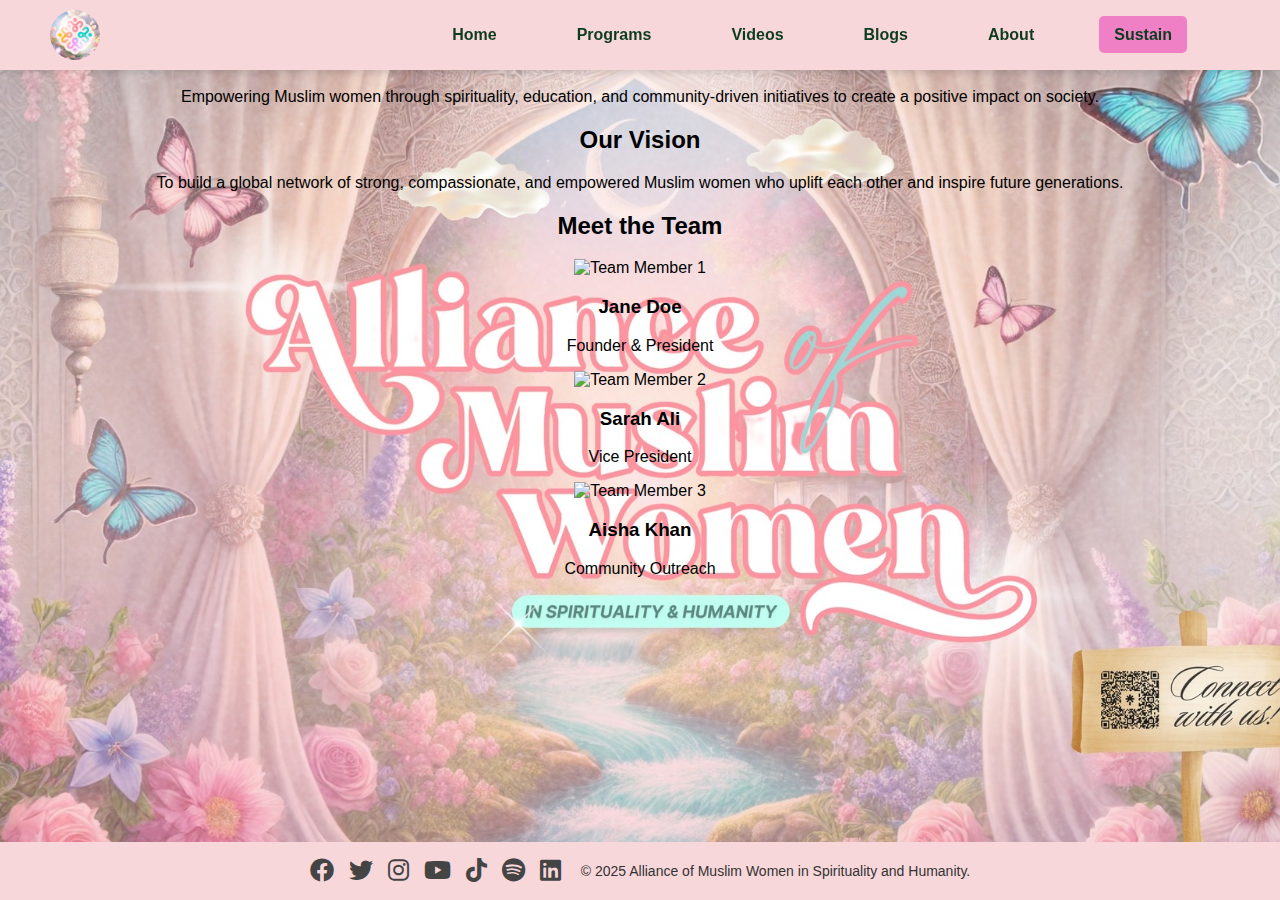
==== about.html @ bc1cb751 "Update Menu bar and footer" ====
<!DOCTYPE html>
<html lang="en">
<head>
    <meta charset="UTF-8">
    <meta name="viewport" content="width=device-width, initial-scale=1.0">
    <title>About Us - AMWoSH</title>
    <link rel="stylesheet" href="style.css">
    <link rel="stylesheet" href="https://cdnjs.cloudflare.com/ajax/libs/font-awesome/6.0.0-beta3/css/all.min.css">
</head>
<body>
    <header>
        <nav class="navbar">
            <div class="logo">
                <img src="images/AMWoSH_Logo.jpg" alt="Logo">
            </div>
            <ul class="nav-links">
                <li><a href="index.html">Home</a></li>
                <li><a href="#">Programs</a></li>
                <li><a href="#">Videos</a></li>
                <li><a href="#">Blogs</a></li>
                <li><a href="about.html" class="active">About</a></li>
                <li><a href="#" class="sustain-btn">Sustain</a></li>
            </ul>
        </nav>
    </header>    

    <main class="about-container">
        <section class="mission-vision">
            <div class="mission">
                <h2>Our Mission</h2>
                <p>Empowering Muslim women through spirituality, education, and community-driven initiatives to create a positive impact on society.</p>
            </div>
            <div class="vision">
                <h2>Our Vision</h2>
                <p>To build a global network of strong, compassionate, and empowered Muslim women who uplift each other and inspire future generations.</p>
            </div>
        </section>

        <section class="team">
            <h2>Meet the Team</h2>
            <div class="team-members">
                <div class="member">
                    <img src="images/member1.jpg" alt="Team Member 1">
                    <h3>Jane Doe</h3>
                    <p>Founder & President</p>
                </div>
                <div class="member">
                    <img src="images/member2.jpg" alt="Team Member 2">
                    <h3>Sarah Ali</h3>
                    <p>Vice President</p>
                </div>
                <div class="member">
                    <img src="images/member3.jpg" alt="Team Member 3">
                    <h3>Aisha Khan</h3>
                    <p>Community Outreach</p>
                </div>
            </div>
        </section>
    </main>

    <footer class="footer">
        <div class="footer-content">
            <div class="social-icons">
                <a href="https://www.facebook.com/amwoshofficial/"><i class="fab fa-facebook"></i></a>
                <a href="https://x.com/amwoshofficial"><i class="fab fa-twitter"></i></a>
                <a href="https://www.instagram.com/amwoshofficial/"><i class="fab fa-instagram"></i></a>
                <a href="https://www.youtube.com/amwoshofficial"><i class="fab fa-youtube"></i></a>
                <a href="https://www.tiktok.com/@amwoshofficial"><i class="fab fa-tiktok"></i></a>
                <a href="https://www.spotify.com/amwoshofficial"><i class="fab fa-spotify"></i></a>
                <a href="https://www.linkedin.com/company/amwoshofficial/"><i class="fab fa-linkedin"></i></a>
            </div>
            <p>© 2025 Alliance of Muslim Women in Spirituality and Humanity.</p>
        </div>
    </footer>
</body>
</html>
---- style.css ----
/* General Styling */
html, body {
    height: 100%;
    margin: 0;
    padding: 0;
    font-family: 'Poppins', sans-serif;
    background: url('images/AMWosh_Cover_Photo.jpg') no-repeat center center fixed;
    background-size: cover;
    background-position: top center;
    text-align: center;
    display: flex;
    flex-direction: column;
}

body {
    display: flex;
    flex-direction: column;
    overflow-y: auto; /* Add vertical scrollbar if needed */
    overflow-x: hidden; /* Hide horizontal scrollbar */
}

header {
    position: fixed;
    top: 0;
    left: 0;
    width: 100%;
    background-color: #f8d7da; /* Light pink */
    display: flex;
    align-items: center; /* Center align items vertically */
    justify-content: space-between; /* Space between logo and nav links */
    padding: 10px 50px;
    box-shadow: 0px 4px 6px rgba(0, 0, 0, 0.1);
    z-index: 1000;
}

.navbar {
    display: flex;
    justify-content: space-between; /* Space between logo and nav links */
    align-items: center; /* Center align items vertically */
    width: 90%;
}

/* Logo Styling */
.logo {
    display: flex;
    align-items: center;
}

.logo img {
    height: 50px; /* Adjust as needed */
    vertical-align: middle;
    border-radius: 50%;
}

/* Navigation Links */
.nav-links {
    list-style: none;
    display: flex;
    gap: 20px;
    align-items: center; /* Center align items vertically */
}

.nav-links li {
    display: inline;
    margin: 0 15px;
}

.nav-links a {
    text-decoration: none;
    color: #0d3b1e;
    font-weight: bold;
    padding: 10px 15px;
}

/* Sustain Button */
.sustain-btn {
    background: #f080c5;
    color: white;
    padding: 8px 15px;
    border-radius: 5px;
}

/* Main Content */
main {
    flex: 1; /* Allow main to grow and fill the available space */
    padding: 20px;
}

/* Princess Card Design */
.card {
    background: white;
    border-radius: 15px;
    box-shadow: 0px 5px 15px rgba(255, 102, 178, 0.3);
    padding: 20px;
    margin: 20px auto;
    max-width: 500px;
    border: 2px solid #ff99cc;
}

.card h2 {
    color: #ff66b2;
    font-size: 24px;
}

.footer {
    background-color: #f8d7da; /* Light pink */
    padding: 15px 0;
    text-align: center;
}

.footer-content {
    display: flex;
    align-items: center;
    justify-content: center;
    gap: 20px; /* Space between icons and text */
    flex-wrap: wrap; /* Ensures responsiveness */
}

.social-icons {
    display: flex;
    gap: 15px;
    align-items: center; /* Aligns icons properly */
}

.social-icons a {
    font-size: 24px;
    color: #444; /* Dark gray */
    transition: color 0.3s;
}

.social-icons a:hover {
    color: #d63384; /* Pinkish hover effect */
}

.footer-content p {
    font-size: 14px;
    color: #333;
    margin: 0;
    display: flex;
    align-items: center; /* Aligns text with icons */
}
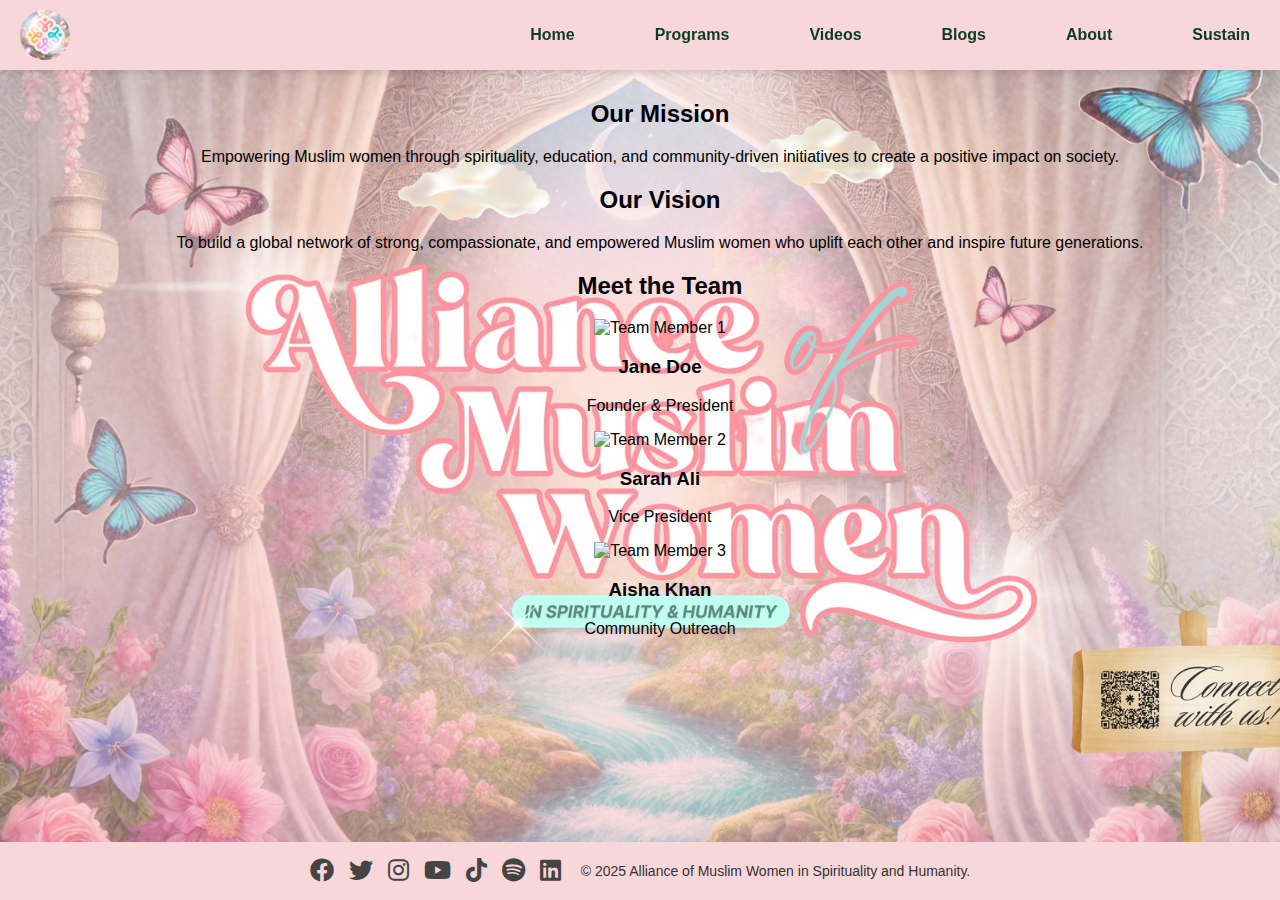
==== commit cf1090d3: "Mobile Friendly" ====
--- a/about.html
+++ b/about.html
@@ -13,13 +13,18 @@
             <div class="logo">
                 <img src="images/AMWoSH_Logo.jpg" alt="Logo">
             </div>
+            <div class="hamburger-menu" onclick="toggleMenu()">
+                <div></div>
+                <div></div>
+                <div></div>
+            </div>
             <ul class="nav-links">
                 <li><a href="index.html">Home</a></li>
-                <li><a href="#">Programs</a></li>
-                <li><a href="#">Videos</a></li>
-                <li><a href="#">Blogs</a></li>
-                <li><a href="about.html" class="active">About</a></li>
-                <li><a href="#" class="sustain-btn">Sustain</a></li>
+                <li><a href="programs.html">Programs</a></li>
+                <li><a href="videos.html">Videos</a></li>
+                <li><a href="blogs.html">Blogs</a></li>
+                <li><a href="about.html">About</a></li>
+                <li><a href="sustain.html" class="sustain-btn">Sustain</a></li>
             </ul>
         </nav>
     </header>    
@@ -72,5 +77,12 @@
             <p>© 2025 Alliance of Muslim Women in Spirituality and Humanity.</p>
         </div>
     </footer>
+    <script src="script.js"></script>
+    <script>
+        function toggleMenu() {
+            const navLinks = document.querySelector('.nav-links');
+            navLinks.classList.toggle('active');
+        }
+    </script>
 </body>
 </html>
--- a/style.css
+++ b/style.css
@@ -10,54 +10,80 @@
     text-align: center;
     display: flex;
     flex-direction: column;
+    width: 100%;
 }
 
 body {
-    display: flex;
-    flex-direction: column;
-    overflow-y: auto; /* Add vertical scrollbar if needed */
-    overflow-x: hidden; /* Hide horizontal scrollbar */
-}
-
+    margin: 0;
+    padding: 0;
+    overflow-x: hidden; /* Prevent horizontal scrolling */
+    background-size: cover;
+    background-position: center;
+    background-repeat: no-repeat;
+    background-attachment: fixed; 
+}
+
+/* Header */
 header {
     position: fixed;
     top: 0;
     left: 0;
     width: 100%;
-    background-color: #f8d7da; /* Light pink */
-    display: flex;
-    align-items: center; /* Center align items vertically */
-    justify-content: space-between; /* Space between logo and nav links */
-    padding: 10px 50px;
+    background-color: #f8d7da;
+    display: flex;
+    align-items: center;
+    justify-content: space-between;
+    padding: 10px 20px;
     box-shadow: 0px 4px 6px rgba(0, 0, 0, 0.1);
     z-index: 1000;
 }
 
 .navbar {
     display: flex;
-    justify-content: space-between; /* Space between logo and nav links */
-    align-items: center; /* Center align items vertically */
-    width: 90%;
-}
-
-/* Logo Styling */
+    justify-content: space-between;
+    align-items: center;
+    width: 100%;
+}
+
 .logo {
     display: flex;
     align-items: center;
+    justify-content: flex-start;
+    width: 100%;
 }
 
 .logo img {
-    height: 50px; /* Adjust as needed */
-    vertical-align: middle;
+    height: 50px;
+    vertical-align: left;
     border-radius: 50%;
 }
 
+/* Hamburger Menu */
+.hamburger-menu {
+    display: none;
+    cursor: pointer;
+    flex-direction: column;
+    gap: 4px;
+    width: 30px;
+    height: 20px;
+    justify-content: space-between;
+    position: absolute;
+    right: 20px;
+    top: 50%;
+    transform: translateY(-50%);
+}
+.hamburger-menu div {
+    width: 30px;
+    height: 4px;
+    background-color: black; /* Make it black */
+    border-radius: 5px;
+}
 /* Navigation Links */
 .nav-links {
     list-style: none;
     display: flex;
     gap: 20px;
-    align-items: center; /* Center align items vertically */
+    align-items: center;
 }
 
 .nav-links li {
@@ -74,16 +100,24 @@
 
 /* Sustain Button */
 .sustain-btn {
-    background: #f080c5;
-    color: white;
-    padding: 8px 15px;
-    border-radius: 5px;
-}
+    background: none; 
+    color: #0d3b1e; /* Keeps the text color */
+    padding: 8px 20px;
+    /* border: 2px solid #0d3b1e; Add a border around the button */
+    /* border-radius: 5px; */
+    margin-right: 20px; /* Space the button from the right side */
+}
+
 
 /* Main Content */
 main {
-    flex: 1; /* Allow main to grow and fill the available space */
+    flex-grow: 1;
     padding: 20px;
+    width: 100%;
+    margin-top: 60px;
+    background-size: cover;
+    background-position: center;
+    background-repeat: no-repeat;
 }
 
 /* Princess Card Design */
@@ -102,34 +136,41 @@
     font-size: 24px;
 }
 
+/* Footer */
 .footer {
-    background-color: #f8d7da; /* Light pink */
+    background-color: #f8d7da;
     padding: 15px 0;
     text-align: center;
+    width: 100vw;
+    max-width: 100%;
+    position: relative;
+    bottom: 0;
+    left: 0;
+    margin-top: auto;
 }
 
 .footer-content {
     display: flex;
     align-items: center;
     justify-content: center;
-    gap: 20px; /* Space between icons and text */
-    flex-wrap: wrap; /* Ensures responsiveness */
+    gap: 20px;
+    flex-wrap: wrap;
 }
 
 .social-icons {
     display: flex;
     gap: 15px;
-    align-items: center; /* Aligns icons properly */
+    align-items: center;
 }
 
 .social-icons a {
     font-size: 24px;
-    color: #444; /* Dark gray */
+    color: #444;
     transition: color 0.3s;
 }
 
 .social-icons a:hover {
-    color: #d63384; /* Pinkish hover effect */
+    color: #d63384;
 }
 
 .footer-content p {
@@ -137,5 +178,83 @@
     color: #333;
     margin: 0;
     display: flex;
-    align-items: center; /* Aligns text with icons */
-}+    align-items: center;
+}
+
+
+
+/* Media Queries for Responsiveness */
+@media (max-width: 768px) {
+    .navbar {
+        flex-direction: column;
+        align-items: flex-start;
+        padding: 10px 20px;
+        
+    }
+
+    .nav-links {
+        flex-direction: column;
+        align-items: flex-start;
+        position: absolute;
+        top: 100%; /* Place it below the header */
+        left: 50%;
+        width: 200px; /* Give it a width */
+        background: white;
+        padding: 10px;
+        display: none;
+        box-shadow: 0px 4px 6px rgba(0, 0, 0, 0.1);
+        z-index: 1000;
+    }
+    .nav-links.active {
+        display: flex;
+    }
+
+    .nav-links li {
+        display: block;
+        width: 100%;
+        padding: 10px 0;
+    }
+
+    .nav-links a {
+        display: block;
+        text-align: left;
+        width: 100%;
+        padding: 10px 15px;
+    }
+    .logo img {
+        height: 40px;
+    }
+
+    .card {
+        max-width: 90%;
+    }
+
+    .footer-content {
+        flex-direction: column;
+        gap: 10px;
+    }
+
+    .social-icons {
+        justify-content: center;
+    }
+
+    .footer-content p {
+        font-size: 12px;
+    }
+
+    .hamburger-menu {
+        display: flex;
+    }
+
+    .sustain-btn {
+        margin-right: 10px;
+        width: 100%;
+        text-align: left;
+        padding-left: 15px;
+    }
+    * {
+        margin: 0;
+        padding: 0;
+        box-sizing: border-box;
+    }
+}
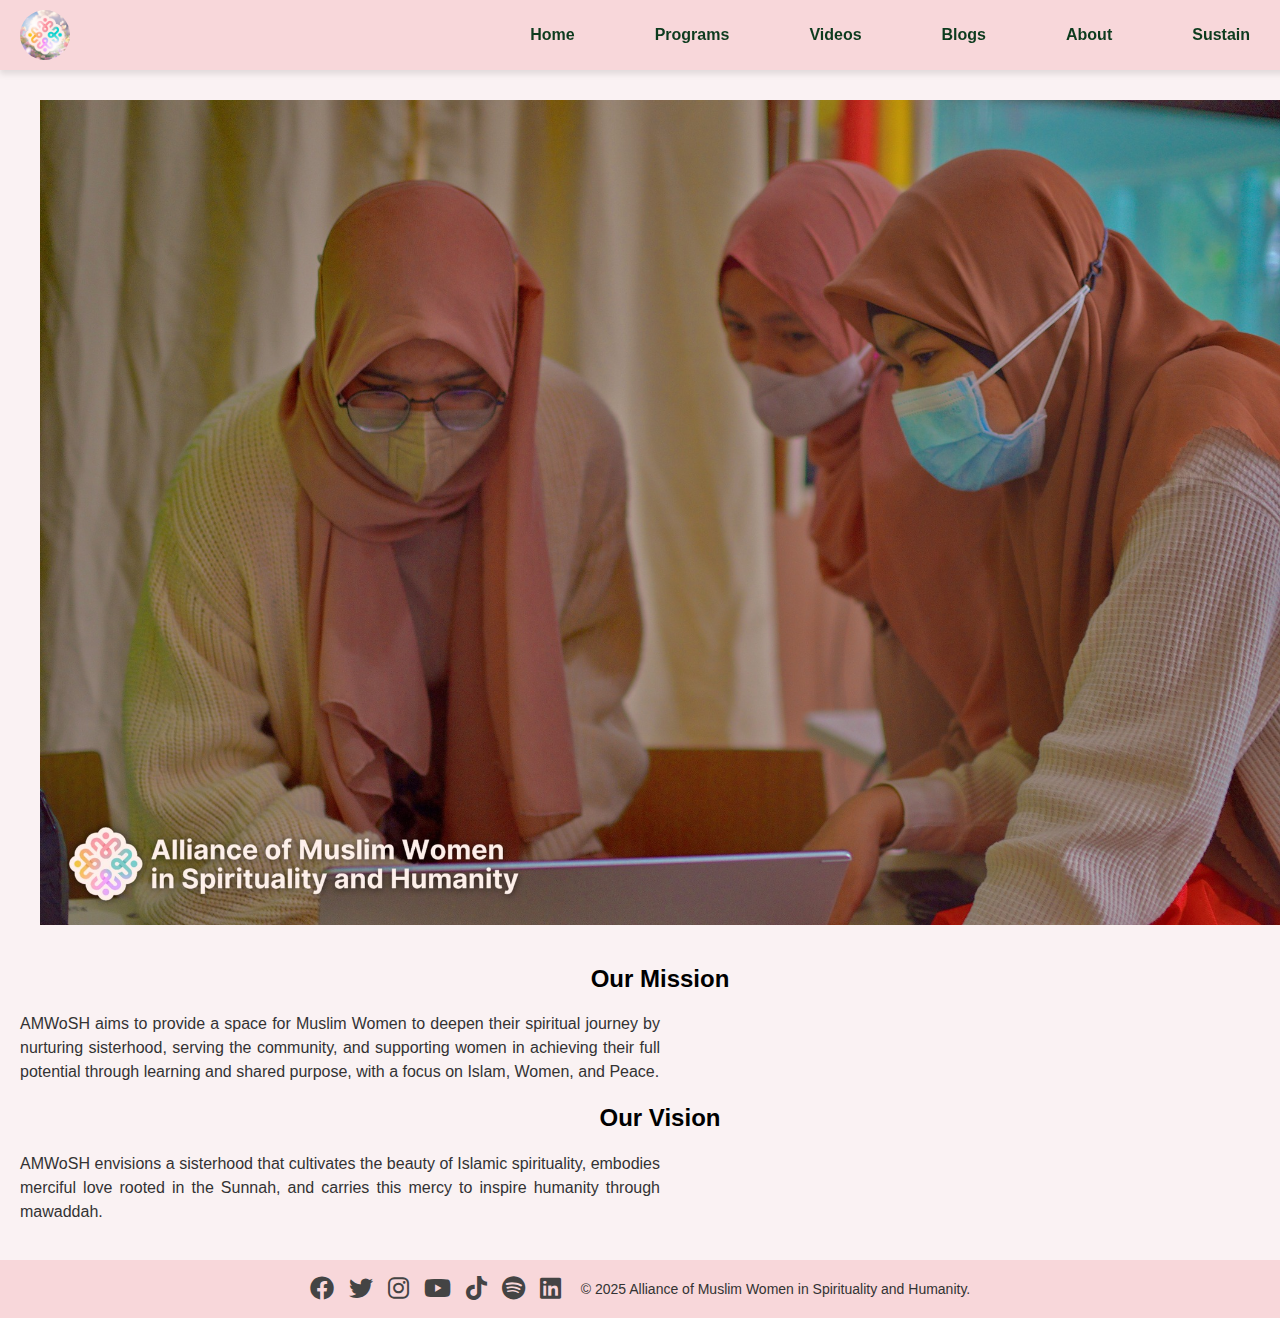
==== commit 5ee13144: "Update Design per page" ====
--- a/about.html
+++ b/about.html
@@ -7,7 +7,7 @@
     <link rel="stylesheet" href="style.css">
     <link rel="stylesheet" href="https://cdnjs.cloudflare.com/ajax/libs/font-awesome/6.0.0-beta3/css/all.min.css">
 </head>
-<body>
+<body class="about-page">
     <header>
         <nav class="navbar">
             <div class="logo">
@@ -30,37 +30,22 @@
     </header>    
 
     <main class="about-container">
-        <section class="mission-vision">
-            <div class="mission">
+        <section class="about_background">
+            <div class="about-container">
+                <img src="images/about1.jpg" alt="About 1">
                 <h2>Our Mission</h2>
                 <p>Empowering Muslim women through spirituality, education, and community-driven initiatives to create a positive impact on society.</p>
             </div>
+            <div class="mission">
+                <h2>Our Mission</h2>
+                <p>AMWoSH aims to provide a space for Muslim Women to deepen their spiritual journey by nurturing sisterhood, serving the community, and supporting women in achieving their full potential through learning and shared purpose, with a focus on Islam, Women, and Peace.</p>
+            </div>
             <div class="vision">
                 <h2>Our Vision</h2>
-                <p>To build a global network of strong, compassionate, and empowered Muslim women who uplift each other and inspire future generations.</p>
+                <p>AMWoSH envisions a sisterhood that cultivates the beauty of Islamic spirituality, embodies merciful love rooted in the Sunnah, and carries this mercy to inspire humanity through mawaddah.</p>
             </div>
         </section>
-
-        <section class="team">
-            <h2>Meet the Team</h2>
-            <div class="team-members">
-                <div class="member">
-                    <img src="images/member1.jpg" alt="Team Member 1">
-                    <h3>Jane Doe</h3>
-                    <p>Founder & President</p>
-                </div>
-                <div class="member">
-                    <img src="images/member2.jpg" alt="Team Member 2">
-                    <h3>Sarah Ali</h3>
-                    <p>Vice President</p>
-                </div>
-                <div class="member">
-                    <img src="images/member3.jpg" alt="Team Member 3">
-                    <h3>Aisha Khan</h3>
-                    <p>Community Outreach</p>
-                </div>
-            </div>
-        </section>
+        
     </main>
 
     <footer class="footer">
--- a/style.css
+++ b/style.css
@@ -4,8 +4,7 @@
     margin: 0;
     padding: 0;
     font-family: 'Poppins', sans-serif;
-    background: url('images/AMWosh_Cover_Photo.jpg') no-repeat center center fixed;
-    background-size: cover;
+    
     background-position: top center;
     text-align: center;
     display: flex;
@@ -21,8 +20,37 @@
     background-position: center;
     background-repeat: no-repeat;
     background-attachment: fixed; 
-}
-
+    /* background: url('images/AMWosh_Cover_Photo.jpg') no-repeat center center fixed; */
+    background-size: cover;
+}
+.home-page {
+    background: url('images/AMWosh_Cover_Photo.jpg') no-repeat center center fixed;
+    background-size: cover;
+}
+.about-page {
+    background-color: #faf2f3;
+    background-size: cover;
+}
+.program-page {
+    background-color: #f8d7da;
+    background-size: cover;
+}
+.blog-page {
+    background-color: #f8d7da;
+    background-size: cover;
+}
+.video-page {
+    background-color: #f8d7da;
+    background-size: cover;
+}
+.sustain-btn {
+    background: none; 
+    color: #0d3b1e; /* Keeps the text color */
+    padding: 8px 20px;
+    /* border: 2px solid #0d3b1e; Add a border around the button */
+    /* border-radius: 5px; */
+    margin-right: 20px; /* Space the button from the right side */
+}
 /* Header */
 header {
     position: fixed;
@@ -180,8 +208,26 @@
     display: flex;
     align-items: center;
 }
-
-
+.about-container {
+    display: flex; /* Enables Flexbox */
+    align-items: center; /* Aligns items vertically */
+    justify-content: space-between; /* Adds space between the image and paragraph */
+    gap: 20px; /* Adds spacing between the image and paragraph */
+    padding: 20px;
+}
+.about-container img {
+    max-width: 100%; /* Prevent the image from overflowing */
+    height: auto; /* Maintain aspect ratio */
+    display: block; /* Ensures the image behaves like a block element */
+    margin: 0 auto; 
+}
+.about-container p {
+    max-width: 50%; /* Restrict the paragraph width */
+    font-size: 16px;
+    line-height: 1.5; /* Improves readability */
+    text-align: justify; /* Optional: Justifies the text */
+    color: #333; /* Text color */
+}
 
 /* Media Queries for Responsiveness */
 @media (max-width: 768px) {
@@ -257,4 +303,17 @@
         padding: 0;
         box-sizing: border-box;
     }
-}
+    .about-container {
+        flex-direction: column; /* Stack items vertically */
+        align-items: center; /* Center items horizontally */
+        text-align: center; /* Center-align text */
+    }
+
+    .about-container img {
+        max-width: 80%; /* Adjust image size for smaller screens */
+    }
+
+    .about-container p {
+        max-width: 90%; /* Adjust paragraph width */
+    }
+}
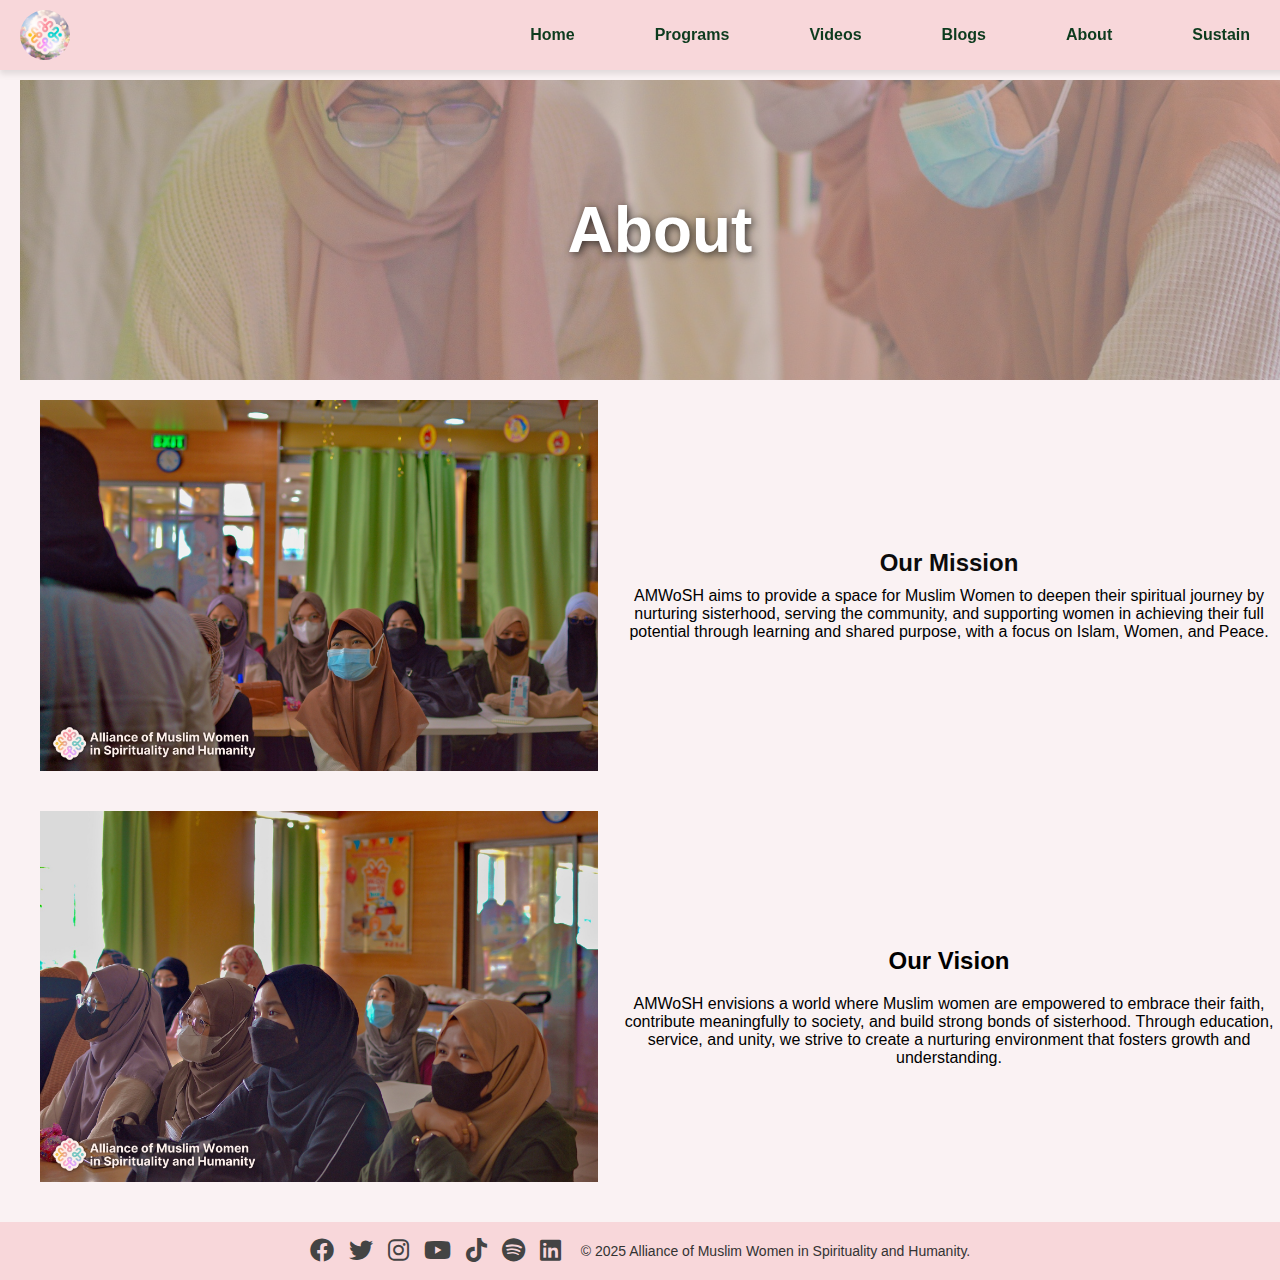
==== commit 8a82410e: "Update About page" ====
--- a/about.html
+++ b/about.html
@@ -8,10 +8,11 @@
     <link rel="stylesheet" href="https://cdnjs.cloudflare.com/ajax/libs/font-awesome/6.0.0-beta3/css/all.min.css">
 </head>
 <body class="about-page">
+
     <header>
         <nav class="navbar">
             <div class="logo">
-                <img src="images/AMWoSH_Logo.jpg" alt="Logo">
+                <img src="images/AMWoSH_Logo.jpg" alt="AMWoSH Logo">
             </div>
             <div class="hamburger-menu" onclick="toggleMenu()">
                 <div></div>
@@ -30,44 +31,58 @@
     </header>    
 
     <main class="about-container">
-        <section class="about_background">
-            <div class="about-container">
-                <img src="images/about1.jpg" alt="About 1">
-                <h2>Our Mission</h2>
-                <p>Empowering Muslim women through spirituality, education, and community-driven initiatives to create a positive impact on society.</p>
+        <section class="about-background">
+            <div class="image-container">
+                <img src="images/about1.jpg" alt="About Image" class="about-image">
+                <div class="about-title">About</div>
             </div>
-            <div class="mission">
-                <h2>Our Mission</h2>
-                <p>AMWoSH aims to provide a space for Muslim Women to deepen their spiritual journey by nurturing sisterhood, serving the community, and supporting women in achieving their full potential through learning and shared purpose, with a focus on Islam, Women, and Peace.</p>
-            </div>
-            <div class="vision">
-                <h2>Our Vision</h2>
-                <p>AMWoSH envisions a sisterhood that cultivates the beauty of Islamic spirituality, embodies merciful love rooted in the Sunnah, and carries this mercy to inspire humanity through mawaddah.</p>
-            </div>
-        </section>
-        
+            <section class="mission">
+                <img src="images/about7.jpg" class="mission-image" alt="Mission Image">
+                <div class="mission-text">
+                    <h2>Our Mission</h2>
+                    <p>
+                        AMWoSH aims to provide a space for Muslim Women to deepen their spiritual journey by nurturing sisterhood, 
+                        serving the community, and supporting women in achieving their full potential through learning and shared purpose, 
+                        with a focus on Islam, Women, and Peace.
+                    </p>
+                </div>
+            </section>
+            <section class="vision">
+                <img src="images/about2.jpg" alt="Vision Image">
+                <div class="vision-text">
+                    <h2>Our Vision</h2>
+                    <p>
+                        AMWoSH envisions a world where Muslim women are empowered to embrace their faith, 
+                        contribute meaningfully to society, and build strong bonds of sisterhood. 
+                        Through education, service, and unity, we strive to create a nurturing environment 
+                        that fosters growth and understanding.
+                    </p>
+                </div>
+            </section>
+            
     </main>
 
     <footer class="footer">
         <div class="footer-content">
             <div class="social-icons">
-                <a href="https://www.facebook.com/amwoshofficial/"><i class="fab fa-facebook"></i></a>
-                <a href="https://x.com/amwoshofficial"><i class="fab fa-twitter"></i></a>
-                <a href="https://www.instagram.com/amwoshofficial/"><i class="fab fa-instagram"></i></a>
-                <a href="https://www.youtube.com/amwoshofficial"><i class="fab fa-youtube"></i></a>
-                <a href="https://www.tiktok.com/@amwoshofficial"><i class="fab fa-tiktok"></i></a>
-                <a href="https://www.spotify.com/amwoshofficial"><i class="fab fa-spotify"></i></a>
-                <a href="https://www.linkedin.com/company/amwoshofficial/"><i class="fab fa-linkedin"></i></a>
+                <a href="https://www.facebook.com/amwoshofficial/" target="_blank"><i class="fab fa-facebook"></i></a>
+                <a href="https://x.com/amwoshofficial" target="_blank"><i class="fab fa-twitter"></i></a>
+                <a href="https://www.instagram.com/amwoshofficial/" target="_blank"><i class="fab fa-instagram"></i></a>
+                <a href="https://www.youtube.com/amwoshofficial" target="_blank"><i class="fab fa-youtube"></i></a>
+                <a href="https://www.tiktok.com/@amwoshofficial" target="_blank"><i class="fab fa-tiktok"></i></a>
+                <a href="https://open.spotify.com/user/amwoshofficial" target="_blank"><i class="fab fa-spotify"></i></a>
+                <a href="https://www.linkedin.com/company/amwoshofficial/" target="_blank"><i class="fab fa-linkedin"></i></a>
             </div>
             <p>© 2025 Alliance of Muslim Women in Spirituality and Humanity.</p>
         </div>
     </footer>
+
     <script src="script.js"></script>
     <script>
         function toggleMenu() {
-            const navLinks = document.querySelector('.nav-links');
-            navLinks.classList.toggle('active');
+            document.querySelector('.nav-links').classList.toggle('active');
         }
     </script>
+
 </body>
 </html>
--- a/style.css
+++ b/style.css
@@ -215,18 +215,100 @@
     gap: 20px; /* Adds spacing between the image and paragraph */
     padding: 20px;
 }
-.about-container img {
-    max-width: 100%; /* Prevent the image from overflowing */
-    height: auto; /* Maintain aspect ratio */
+.image-container {
+    position: relative;
+    width: 100%;
+    height: 300px; /* Fixed height for desktop */
+    overflow: hidden;
+}
+.about-image {
+    position: relative;
+    top: 0;
+    left: 0;
+    width: 100%;
+    height: 100%;
+    object-fit: cover;
+    opacity: 0.6;
+    z-index: 1;
+    align-items: center;
+}
+.about-title {
+    position: absolute;
+    top: 50%;
+    left: 50%;
+    transform: translate(-50%, -50%);
+    color: white;
+    font-size: 4rem;
+    font-weight: bold;
+    text-shadow: 2px 2px 8px rgba(0, 0, 0, 0.7);
+    pointer-events: none;
+    z-index: 2;
+}
+.vision {
+    display: flex;
+    align-items: center; /* Align items vertically */
+    justify-content: space-between; /* Add space between image and text */
+    gap: 20px; /* Space between image and text */
+    padding: 20px;
+    text-align: center;
+}
+
+.vision img {
+    max-width: 45%; /* Image takes 45% of the container */
+    height: auto;
+    text-align: center;
+    margin: 0 auto; /* Center the image */
     display: block; /* Ensures the image behaves like a block element */
-    margin: 0 auto; 
-}
-.about-container p {
-    max-width: 50%; /* Restrict the paragraph width */
-    font-size: 16px;
-    line-height: 1.5; /* Improves readability */
-    text-align: justify; /* Optional: Justifies the text */
-    color: #333; /* Text color */
+}
+.vision-text {
+    max-width: 90%;
+    text-align: center;
+    margin: 0 auto; /* Center the block */
+}
+
+.mission p,
+.vision p {
+    max-width: 100%;
+    text-align: center;
+    margin: 0 auto; /* Center the paragraph block */
+}
+.mission {
+    display: flex;
+    align-items: center; /* Align items vertically */
+    justify-content: space-between; /* Add space between image and text */
+    gap: 20px; /* Space between image and text */
+    padding: 20px;
+    text-align: center;
+}
+
+.mission img {
+    max-width: 45%; /* Image takes 45% of the container */
+    height: auto;
+    text-align: center;
+    margin: 0 auto; /* Center the image */
+    display: block; /* Ensures the image behaves like a block element */
+}
+
+.mission-text {
+    max-width: 90%;
+    text-align: center;
+    margin: 0 auto; /* Center the block */
+}
+
+.mission h2 {
+    color: #0c0c0c;
+    font-size: 24px;
+    margin-bottom: 10px;
+}
+
+.container {
+    width: 100vw;
+    height: 100vh;
+    overflow: hidden;
+    display: flex;
+    align-items: center;
+    justify-content: center;
+    background-color: #efc6da;
 }
 
 /* Media Queries for Responsiveness */
@@ -310,10 +392,55 @@
     }
 
     .about-container img {
-        max-width: 80%; /* Adjust image size for smaller screens */
+        max-width: 100%; /* Adjust image size for smaller screens */
     }
 
     .about-container p {
         max-width: 90%; /* Adjust paragraph width */
     }
-}
+    .vision {
+        flex-direction: column; /* Stack items vertically */
+        align-items: center;
+        text-align: center;
+    }
+    
+    .vision img {
+        max-width: 80%; /* Resize image for smaller screens */
+        margin-bottom: 15px; /* Add space between image and text */
+    }
+    
+    .vision-text {
+        max-width: 90%;
+    }
+    
+    .vision p {
+        max-width: 100%;
+        font-size: 16px;
+        line-height: 1.5;
+        text-align: center;
+    }    
+    
+    .mission {
+        flex-direction: column; /* Stack image and text vertically */
+        align-items: center;
+        text-align: center;
+    }
+    
+    .mission img {
+        max-width: 80%; /* Adjust image size for smaller screens */
+    }
+    
+    .mission p {
+        max-width: 90%; /* Adjust paragraph width */
+        align-items: center;
+        text-align: center;
+    }
+    .image-container {
+        height: 200px; /* Smaller height on mobile */
+    }
+    
+    .about-title {
+        font-size: 2.5rem; /* Smaller font on mobile */
+    }
+    
+}
